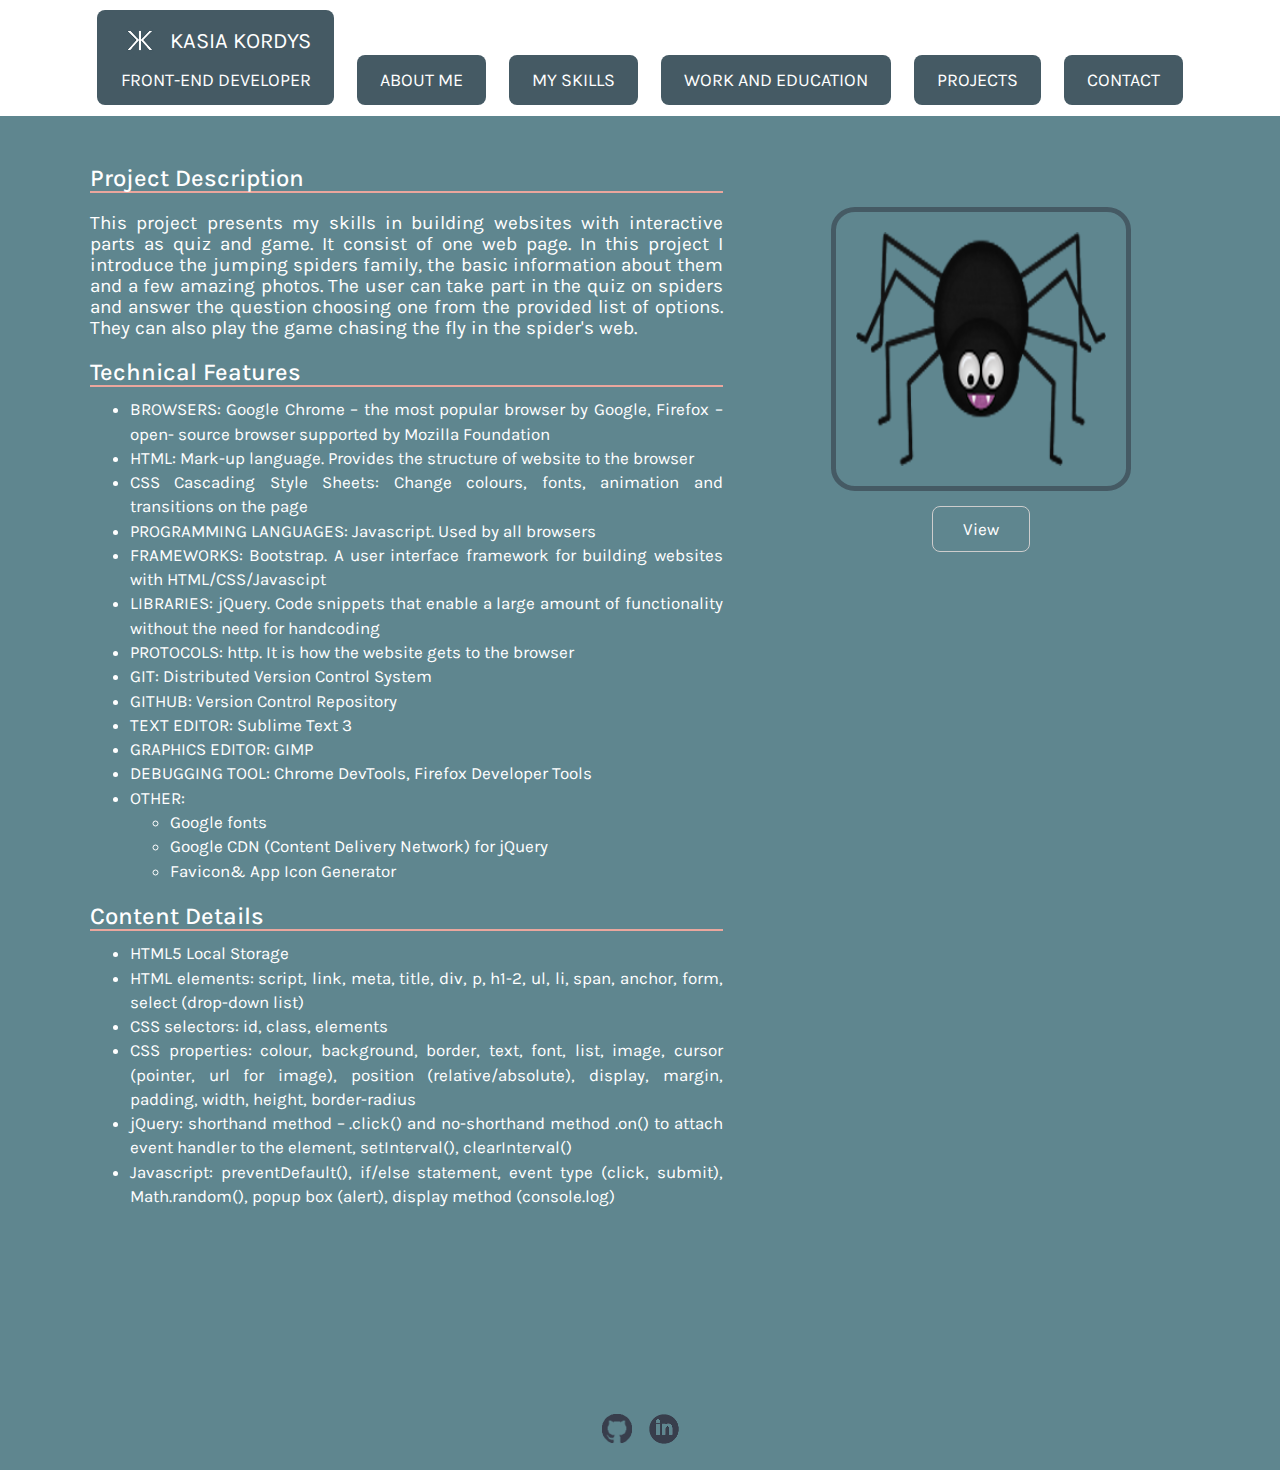
==== projects/project1.html @ 8b423605 "Fix minor errors" ====
<!DOCTYPE html>
<html>
	<head>
		<title>My portfolio</title>
		<meta charset="utf-8">
		<meta name="viewport" content="width=device-width, initial-scale=1">
		<link href="https://fonts.googleapis.com/css?family=Karla" rel="stylesheet">
		<link rel="icon" href="../img/favicon.ico">
		<link rel="stylesheet" href="../css/bootstrap.min.css">
		<link rel="stylesheet" href="../css/style.css">
	</head>
	<body>
		<nav class="navbar navbar-inverse navbar-fixed-top">
			<div class="container">
				<div class="navbar-header">
					<button type="button" class="navbar-toggle">
						<span class="icon-bar"></span>
						<span class="icon-bar"></span>
						<span class="icon-bar"></span>                        
					</button>
				</div>   
				<div class="single-page-nav sticky-wrapper" id="tmNavbar">
					<ul class="nav navbar-nav">
						<li class="prominent"><a href="#section0"><span><img id="logo" src="../img/logo.png">KASIA KORDYS</span>FRONT-END DEVELOPER</a></li>
						<li><a href="#section1">ABOUT ME</a></li>
						<li><a href="#section2">MY SKILLS</a></li>
						<li><a href="#section3">WORK AND EDUCATION</a></li>
						<li><a href="#section4">PROJECTS</a></li>
						<li><a href="#section5">CONTACT</a></li>
					</ul>
				</div>   
			</div>
		</nav>    

			<!-- About Me area -->
		<div id="project1">
			<section id="services-area" class="services-section">
				<div class="container">
					<div class="row">
						<div class="col-lg-7 text-center inner our-service"> 
							<div class="project-details">
								<h3 class="project-head">Project Description</h3>
								<p class="project-desc">This project presents my skills in building websites with interactive parts as quiz and game. It consist of one web page. In this project I introduce the jumping spiders family, the basic information about them and a few amazing photos. The user can take part in the quiz on spiders and answer the question choosing one from the provided list of options. They can also play the game chasing the fly in the spider's web.</p>
								<h3 class="project-head">Technical Features</h3>
								<ul class="tech-feat">
									<li>BROWSERS: Google Chrome – the most popular browser by Google, Firefox – open- source browser supported by Mozilla Foundation</li>
									<li>HTML: Mark-up language. Provides the structure of website to the browser</li>
									<li>CSS Cascading Style Sheets: Change colours, fonts, animation and transitions on the page</li>
									<li>PROGRAMMING LANGUAGES: Javascript. Used by all browsers</li>
									<li>FRAMEWORKS: Bootstrap. A user interface framework for building websites with HTML/CSS/Javascipt</li>
									<li>LIBRARIES: jQuery. Code snippets that enable a large amount of functionality without the need for handcoding</li>
									<li>PROTOCOLS: http. It is how the website gets to the browser</li>
									<li>GIT: Distributed Version Control System</li>
									<li>GITHUB: Version Control Repository</li>
									<li>TEXT EDITOR: Sublime Text 3</li>
									<li>GRAPHICS EDITOR: GIMP</li>
									<li>DEBUGGING TOOL: Chrome DevTools, Firefox Developer Tools</li>
									<li>OTHER:
									<ul>
										<li>Google fonts</li>
										<li>Google CDN (Content Delivery Network) for jQuery</li>
										<li>Favicon&amp; App Icon Generator</li>
									</ul>
									</li>
								</ul>
								<p class="project-det"></p>
								<h3 class="project-head">Content Details</h3>
								<ul class="tech-feat">
									<li>HTML5 Local Storage</li>
									<li>HTML elements: script, link, meta, title, div, p, h1-2, ul, li, span, anchor, form, select (drop-down list)</li>
									<li>CSS selectors: id, class, elements </li>
									<li>CSS properties: colour, background, border, text, font, list, image, cursor (pointer, url for image), position (relative/absolute), display, margin, padding, width, height, border-radius</li>
									<li>jQuery: shorthand method – .click() and no-shorthand method .on() to attach event handler to the element, setInterval(), clearInterval()</li>
									<li>Javascript: preventDefault(), if/else statement, event type (click, submit), Math.random(), popup box (alert), display method (console.log)</li>
								</ul>
							</div>
						</div>
						<div class="col-lg-5 project-link">
						<img src="../img/project1.png"/><br>
						<a class= "content-link" href="/projects/project1">View</a>
						</div>
					</div>
				</div>
			</section>
		</div>
			<!-- End About Me Area -->

		
			<!-- Start Footer Area -->
		<footer id="footer-area">
			<div class="container">
				<div class="row text-center">
					<div class="col-sm-12">
						<div class="footer-content">
						</div>                
					</div>
				</div>
			</div>
            <div class="container">
                <div class="row">
                    <div class="col-sm-12 text-center">             
                        <div class="social-networks">
                            <a class="github-icon" href="https://github.com/kasiakor">GitHub</a>
                            <a class="linkedin-icon" href="https://www.linkedin.com/in/kasia-kordys-65478911b">LinkedIn</a>
                        </div>
                    </div>
                </div>
            </div>
		</footer>
			<!-- End Footer Area -->

		<script src="../js/jquery-1.11.2.min.js"></script>
		<!-- <script src="../js/jquery.scrollUp.min.js"></script> https://github.com/markgoodyear/scrollup -->
		<script src="../js/jquery.singlePageNav.min.js"></script> <!-- https://github.com/ChrisWojcik/single-page-nav -->
		<script src="../js/parallax.js-1.3.1/parallax.js"></script> <!-- http://pixelcog.github.io/parallax.js/ -->
		<script>
		$("button.navbar-toggle").click(function (){
			$("nav div.single-page-nav.sticky-wrapper").toggleClass("show");
		});
		    // HTML document is loaded. DOM is ready.
		    $(function() {  

		    // Parallax
		        $('.intro-section').parallax({
		        	imageSrc: 'img/bg-1.jpg',
		        	speed: 0.2
		        });
		        /*
		        $('.services-section').parallax({
		        	imageSrc: 'img/bg-2.jpg',
		        	speed: 0.2
		    	});
		        $('.contact-section').parallax({
		        	imageSrc: 'img/bg-2.jpg',
		        	speed: 0.2
		        });    
				*/
		        // jQuery Scroll Up / Back To Top Image
		        $.scrollUp({
		                scrollName: 'scrollUp',      // Element ID
				        scrollDistance: 300,         // Distance from top/bottom before showing element (px)
				        scrollFrom: 'top',           // 'top' or 'bottom'
				        scrollSpeed: 1000,            // Speed back to top (ms)
				        easingType: 'linear',        // Scroll to top easing (see http://easings.net/)
				        animation: 'fade',           // Fade, slide, none
				        animationSpeed: 300,         // Animation speed (ms)		        
				        scrollText: '', // Text for element, can contain HTML		        
				        scrollImg: true            // Set true to use image		        
		            });

		        // ScrollUp Placement
		        $( window ).on( 'scroll', function() {

		            // If the height of the document less the height of the document is the same as the
		            // distance the window has scrolled from the top...
		            if ( $( document ).height() - $( window ).height() === $( window ).scrollTop() ) {

		                // Adjust the scrollUp image so that it's a few pixels above the footer
		                $('#scrollUp').css( 'bottom', '80px' );

		            } else {      
		                // Otherwise, leave set it to its default value.
		                $('#scrollUp').css( 'bottom', '30px' );        
		            }
		        });

		        $('.single-page-nav').singlePageNav({
		        	offset: $('.single-page-nav').outerHeight(),
		        	speed: 1500,
		        	filter: ':not(.external)',
		        	updateHash: true
		        });

		        $('.navbar-toggle').click(function(){
		        	$('.single-page-nav').toggleClass('show');
		        });

		        $('.single-page-nav a').click(function(){
		        	$('.single-page-nav').removeClass('show');
		        });   
		    });
		</script>
	</body>
</html>
---- css/style.css ----
/*

Conquer Template

http://www.templatemo.com/tm-476-conquer


iframe {
  display: block;
  border: 0;
  position: absolute; 
  width: 100%; 
  height: 100%; 
}

*/

body,
h1,
h2,
h3,
h4,
h5,
h6,
.h1,
.h2,
.h3,
.h4,
.h5,
.h6 {
    font-family: "Karla", "Lucida Grande", "Helvetica", "Arial"!important;
}
body {
  background-color: #5f868f;
  color: #FFF;
  overflow-x: hidden;
}

.navbar {
  margin-bottom: -70px;
}

.intro-section {
  margin-top: 50px;
}

.prominent span {
  display: block;
  font-size: 22px;
  margin-bottom: 5px;
}

.navbar-inverse .navbar-nav> li.prominent> a {
	padding-top: 10px;
}

img {
  max-width: 60%;
  height: auto;
  border: none;
  border: solid 5px #455A64;
  margin-top: 7px;
  border-radius: 8%;
}

.img-project {
  max-width: 100%;
}


img.parallax-slider {
  border: none!important;

}

img#logo {
  border: none;
  margin-top: 0px;
  margin-bottom: 5px;
  margin-right: 10px;
  transition: 1.2s;
}

a:hover img#logo {

    -webkit-transform: rotateY(180deg); 
    transform: rotateY(180deg); 
    -webkit-filter: invert(100%);
    filter: invert(100%);
}



 h1 {
  font-weight: 700;
}

p{
  font-size: 18px;
  line-height: 1.6em;
  margin: 0;
}

a:hover { text-decoration: none; }

/* Start Main Menu */
header {
  /*background-image: url("../img/bg-1.jpg");
  background-position: center center;
  background-repeat: no-repeat;
  background-size: cover;*/
  padding: 235px 0;
  /*margin-bottom: 60px;*/
  /*background-attachment: fixed;*/
  /*background-size: 100% 100%;*/
}
ul#menu {
background: #40475A none repeat scroll 0 0;
padding: 6px;
position: fixed;
text-shadow: 0 1px 1px rgba(0, 0, 0, 0.2);
width: 100%;
z-index: 999;
    }
.main-menu {
  margin-top: -234px;
}
.main-menu ul{}
.main-menu ul li {
  display: inline-block;
  padding: 10px;
}
.main-menu ul li a {
  background: #373c4a none repeat scroll 0 0;
  border: 1px solid #646d7c;
  color: #fff;
  font-size: 20px;
  padding: 5px 20px;
  text-decoration: none;
  text-transform: capitalize;
}
/*.main-menu ul li.active a,*/
.main-menu ul li a:focus,
.main-menu ul li a:hover {
  background: #49505F;
}

.navbar-inverse .navbar-nav>li>a:focus, .navbar-inverse .navbar-nav>li>a:hover {
    color: #fff;
    background-color: #5f868f!important;
    }

.header-content  h1 {
  color: #66fcf1;
  font-size: 38px;
  text-transform: uppercase;
  text-shadow: 2px 2px #000;
}

.header-content span {
  background-color: rgba(0, 0, 0, 0.8);
}

.header-content h4 {
  color: #66fcf1;
  font-size: 35px;
  text-shadow: 1px 1px #333;
}
.single-page-nav { text-align: center; }
/* End Header CSS */

/* Start Feature CSS */
.green-text { color: white; }
.blue-text { color: white; }
.gray-text { color: white; }
.green-btn { background: #178A27; }
.green-btn:hover { background: #449D44; }
.blue-btn { background: #1686C1; }
.blue-btn:hover { background: #31B0D5; }
.red-btn { background: #852406; }
.red-btn:hover { background: #C9302C; }
.feature-content {
    padding-bottom: 40px;
}

.feature-content-description {
    padding: 0 20px 35px;
    text-align: left;
    color: #333333;
    margin-top: 15px;
}
.feature-content-link {
    border-radius: 5px;
    color: #fff;
    font-size: 18px;
    padding: 10px 30px;
    text-decoration: none;
    text-transform: capitalize;
    -webkit-transition: all 0.3s ease;
            transition: all 0.3s ease;
}
.feature-content-link:hover, .feature-content-link:link, .feature-content-link:visited  {
  color: white;
  text-decoration: none;
}

div.transbox {
  margin: 5%;
  font-weight: bold;
  color: #ffffff;
}

#section0::after {
    content: '';
    background: #455A64;
    display: block;
    height: 200px;
    margin-top: -200px;
    z-index: -10000;
    position: relative;
}

/* End Feature CSS */

/* Section Title Style */

h1.section-title {
  text-align: center;
  font-size: 26px;
  padding-bottom: 10px;
}

h1.section-title:after {
  content: '';
  display: block;
  background-color: #FFF;
  width: 60px;
  height: 1px;
  margin: 15px auto 30px;
  border-bottom: 2px solid #eaa69d;
}

h2.project-title {
  color: #455a64;
}

div#section2, div#section3 {
  border-bottom: 1px solid #ccc;
}
/* End of Section Title Style */

/* Snowflake rotation */
.snowflake {
  border: none;
  border-radius: 50%;
  -webkit-transition: -webkit-transform .8s ease-in-out;
          transition:         transform .8s ease-in-out;
}
.feature-content:hover .snowflake {
  -webkit-transform: rotate(360deg);
          transform: rotate(360deg);
}
/* End of Snowflake rotation */

/* Start of skills area */
#my-skills {
  margin: 30px auto 50px;
}

.skills-set {
    font-size: 20px;
    color: #FFF;
    font-weight: bold;
    /* padding-bottom: 10px; */
    padding-left: 38px;
    background-color: #eaa69d;
    border-radius: 8px;
}

.skills-list {
  padding-bottom: 7px;
}

.skills-list li {
  padding-bottom: 7px;
  font-size: 17px;
}

/* End of skills area */

/* Work and Education Style */
.we-item {
  margin-top: 15px;
  padding-top: 15px;
}
.blog-content {
  background: transparent!important;
}
.we-item:nth-child(2) {
  border-top: 0px solid black;
}
.we-img, .we-text {
  display: inline-block;
  box-sizing: border-box;
  margin: 0;
  vertical-align: top;
}

.we-img {
  width:160px;
}

.we-img img {
  border: 1px ridge #c1c1c1;
}

.we-text {
  width: calc(100% - 160px);
}

.we-text p {
  margin: 0;
  padding: 0!important;
}



/* End of Work and Education Style */

/* Start Blog CSS */

#blog-area {
    margin: 60px 0px;
}
.blog-content {
  background: #F2F2F2;
  padding-bottom:25px;
  max-width: 555px;
  margin: 0 auto;
}
.blog-content h2 {
    color: #666666;
    text-transform: capitalize;
}
.blog-content p {
    padding: 27px;
    text-align: left;
    color: #FFF;
}
.blog-content span {
  margin-left: 225px;
}
.blog-content span a {
    background: #fff none repeat scroll 0 0;
    border: 1px solid #ccc;
    border-radius: 10px;
    color: #666666;
    font-size: 18px;
    padding: 10px 30px;
    text-decoration: none;
    text-transform: capitalize;
}
.blog-content span a:hover {
    background: #E6E6E6 none repeat scroll 0 0;
}
.blog-content > p#blofr {
    padding: 8px;
}
/* End Blog CSS */

/* Start Services CSS */
div#service-area-main {
    float: left;
    width: 100%;
  margin-top:-200px;
}
.our-service{
  margin:65px 0px 85px;
}
/*section#services-area {
  background-image: url("../img/bg-2.jpg");
  background-position: center center;
  background-size: cover;
  background-attachment: fixed;
  background-repeat: no-repeat;
}*/
.service  h1 {
  color: #fff;
  text-transform: capitalize;
  margin-bottom: 20px;
}
.service > p {
    color: #fff;
    font-size: 20px;
}

  #section0::after {
    content: '';
    background: #455A64;
    display: block;
    height: 200px;
    margin-top: -200px;
    z-index: -10000;
    position: relative;
}
/* End Services CSS */

/* Start Testimornial CSS */
#testimornial-area{
  margin: 60px 0;
}
h2 {
    color: white;
    font-size: 20px;
}
.testimonial-content {
  background-color: #f2f2f2;
  max-width: 260px;
  margin: 0 auto 30px;
  border-radius: 8px;
  padding-top: 8px;
  padding-bottom: 15px;
}
.testimonial-content  p {
    padding: 10px 20px;
    text-align: left;
    color: #455A64;
}
.content-link, .submit-button {
    background: #5f868f none repeat scroll 0 0;
    border: 1px solid #cdcdcd;
    color: #FFF;
    display: inline-block;
    font-size: 17px;
    padding: 10px 30px;
    text-decoration: none;
    text-transform: capitalize;
    margin-top: 15px;
    border-radius: 8px;
    -webkit-transition: all 0.3s ease;
            transition: all 0.3s ease;
}
.content-link:hover,
.content-link:focus {
    background: #455A64 none repeat scroll 0 0;
    color: #FFF;
}

/* End Testimornial CSS */

/* Start Contact CSS */
/*section#contact-area {
  background-image: url("../img/bg-3.jpg");
  background-position: center center;
  background-size: cover;  
  background-attachment: fixed; 
}*/

#section1, #section5 {
    background-color: #455A64;
}

.contact-content > div {
  color: #fff;
  margin-bottom:30px;
  font-size: 17px;

}
.contact-content h1 {
    color: #FFF;
    text-transform: capitalize;
    margin-bottom: 30px;
}
.contact-content p {
    background: rgba(242, 242, 242, 0.4) none repeat scroll 0 0;
    border-radius: 5px;
    color: #000;
    font-size: 16px;
    margin-bottom: 20px;
    padding: 20px 15px;
}
.contact-form-left { padding-left: 0; }
.contact-form-right { padding-right: 0; }
input {
    margin-bottom: 15px;    
}
.form-control {
  border: none;
  color:#455A64;
}
#comment.form-control {

}
.form-group .submit-button {
  background: #5f868f none repeat scroll 0 0;
  color: #FFF;
  margin-top: 20px;
  padding: 10px 30px;
  font-size: 18px;
  -webkit-transition: all 0.3s ease;
          transition: all 0.3s ease;
}

.form-group .submit-button:hover {
    color: #333;
    background-color: #e6e6e6;
    border-color: #adadad;
  }
/* End Contact CSS */

/* Social Networks CSS */

.social-networks {
  padding: 20px;
}

.social-networks a.github-icon, 
.social-networks a.linkedin-icon {
  box-sizing: border-box;
  height: 30px;
  width: 30px;
  background-size: 100%;
  display: inline-block;
  overflow: hidden;
  text-indent: 1000px;
  margin: 0 7px;
}

.social-networks a.github-icon {
  background-image: url("../img/github-icon.png");
}


.social-networks a.linkedin-icon {
  background-image: url("../img/linkedin-icon.png");
}

#section5 {
  background-image:  url("../img/icon-email_invert.png"), url("../img/icon-email.png"), url("../img/icon-email.png"), url("../img/icon-email_invert.png"), url("../img/icon-email.png");
  background-repeat: no-repeat;
  background-position: 15% 75%, 85% 25%, 5% 15%, 40% 20%, 90% 80%;
  background-size: 110px, 160px, 80px, 50px, 40px;

}



/* End of Social Networks CSS */

/* Start Footer CSS */
.footer-content  h1 {
    color: #666;
    font-size: 32px;
    font-style: italic;
    margin-bottom: 25px;
    margin-top: 35px;
}
.footer-content  p {
    color: #999;
    font-style: italic;
    margin-bottom: 30px;
}
.copy {
    color: #666;
    font-size: 12px;
    margin-bottom: 30px;
    margin-top: 10px;
}


/* thankyou.html */

#thankyou-page, #error-page {
  background-color: #373c4a;
}

#thankyou-text, #error-text {
  font-family: "Open Sans", Helvetica, Arial, sans-serif!important;
  font-size: 24px;
  text-align: center;
  color: #fff;
  padding-top: 100px;
}




/* Slick Nav CSS */
.slicknav_menu {
    display:none;
}
.slicknav_nav a {
    text-transform: capitalize;
}
.slicknav_menu {
  background: #40475a none repeat scroll 0 0;
}
/* Scrool To top */
/* Image style */
#scrollUp {
    background-image: url("../img/top.png");
    bottom: 20px;
    right: 20px;
    width: 38px;    /* Width of image */
    height: 38px;   /* Height of image */
}
/* End Scroll To top */

.about-section {
    height: 100%;
    padding-top: 70px;
}

.services-section {
    height: 100%;
   /* padding-top: 150px;*/
}
.tm-box {
  background-color: #F2F2F2;
  max-width: 1140px;
  width: 100%;
}
.tm-box-description {
  padding: 30px;
}
.tm-box-p {
  margin-bottom: 10px;
}
.tm-box-p:last-child {
  margin-bottom: 0;
}
.contact-section {
    height: 100%;
    padding-top: 80px;
    padding-bottom: 40px;
}
.form-control {
  color: #455A64;
  font-size: 17px;
}
.contact-section .container {
  max-width: 750px;
}



/*https://css-tricks.com/snippets/css/style-placeholder-text/*/
.form-control::-webkit-input-placeholder {
   color: black;
}
.form-control:-moz-placeholder { /* Firefox 18- */
   color: black;  
}
.form-control::-moz-placeholder {  /* Firefox 19+ */
   color: black;  
}
.form-control:-ms-input-placeholder {  
   color: black;  
}

/*************navigation******************/

.navbar {
  background-color: #FFF!important;
  border-color: #FFF!important;
}

.navbar-nav>li {
    display: inline-block;
    padding: 10px;
    float: none;
}
.navbar-inverse .navbar-nav>li>a {
    background: #455A64 none repeat scroll 0 0;
    color: #FFF;
    font-size: 18px;
    padding: 15px 23px;
    border-radius: 8px;
    text-decoration: none;
    text-transform: capitalize;
    -webkit-transition: all 0.7s ease;
            transition: all 0.7s ease;
}

.navbar-inverse .navbar-nav > li > a.current,
.navbar-inverse .navbar-nav > li > a:hover {
        background-color: #5f868f;
        color: #FFF;
}
.navbar .navbar-nav {
    display: inline-block;
    float: none;
}

.navbar .navbar-collapse {
    text-align: center;
}

#section1 h1 > span,
#section1 h4 > span {
    background: rgba(0, 0, 0, 0.7);
}


/* Projects
----------------------*/

.project-desc {
font-size: 19px;
text-align: justify;
line-height: 1.1em;
padding-top: 10px;
}

.project-det {
font-size: 17px;
text-align: justify;
}

.tech-feat {
font-size: 17px;
text-align: justify;
}

.project-head {
  border-bottom: 2px solid #eaa69d;
}











/* Media Queries
----------------------*/


@media only screen and (min-width: 992px) and (max-width: 1199px) {
 
  .blog-content > p#blofr {
    padding: 5px;
  }
  .contact-content p {
    font-size: 13px;
  }

  .navbar-inverse .navbar-nav > li > a {
  font-size: 15px;
  padding: 8px;
  }

}

/*    Tablet Layout: 768px. */

@media only screen and (min-width: 768px) and (max-width: 991px) {

  .blog-content p {
    margin-bottom: 21px;
    padding: 27px;
  }


  .blog-content span { margin-left: 0; }
  .service > p { font-size: 18px; }
  .contact-content p {
    font-size: 18px;
    padding: 15px 0;
  }

  .navbar-nav > li {
    padding: 6px;
  }

  .navbar-inverse .navbar-nav > li > a {
    font-size: 12px;
    padding: 5px;
  }
}

@media only screen and (max-width: 1024px) {
  header,
  section#services-area,
  section#contact-area {
    background-attachment: scroll;
  }
}

@media only screen and (max-width: 767px) {
  
  header {
    height: 75vh;
    padding: 0 15px;
    display: -webkit-flex;
    display: -ms-flexbox;
    display: -webkit-box;
    display: flex;
    -webkit-align-items: center;
        -ms-flex-align: center;
            -webkit-box-align: center;
            align-items: center;
    -webkit-box-pack: center;
    -webkit-justify-content: center;
        -ms-flex-pack: center;
            justify-content: center;
  } 

  ul#menu { display:none; }

  .slicknav_menu {
    display: block;
    position: fixed;
    width: 100%;
    z-index: 999;
    background:none;
  }
  .header-content h1 {
   font-size: 55px;
  }
  .feature-content {
    max-width: 360px;
    margin: 0 auto 30px;
  }
  .feature-content-title,
  .feature-content-description {
   text-align: center;
  }
  .blog-content { margin-bottom: 30px; }
  .blog-content p { text-align: center; }
  .blog-content span { margin-left: 0; }
  .testimornial-content p { text-align: center; }
  .footer-content h4 { font-size: 16px; }
  .navbar-nav>li { display: block; }
  .navbar-inverse {
    background: none;
    border: none; 
  }
  .navbar-inverse .navbar-toggle { background-color: #333; }
  .navbar-inverse .navbar-collapse, 
  .navbar-inverse .navbar-form {
    background-color: #49505F;
  }
  .navbar .navbar-nav {
    width: 100%;
    margin:0;
  }
  .navbar-collapse {
    padding-right: 0px;
    padding-left: 0px;
  }
  .navbar-nav>li {
    width: 100%;
    border-bottom: 1px solid #999;
    padding:0px;
  }
  .navbar-nav>li:last-child { border-bottom: none;  }
  .navbar-inverse .navbar-nav>li>a {
    background:none;
    border: none;
    width: 100%;
    padding: 10px 0px;
  }
  .navbar-inverse .navbar-nav>li>a:focus, 
  .navbar-inverse .navbar-nav>li>a:hover {
    background-color: #373c4a;
  }
  .navbar-inverse .navbar-nav>.active>a, 
  .navbar-inverse .navbar-nav>.active>a:focus, 
  .navbar-inverse .navbar-nav>.active>a:hover {
    background: #373c4a;
  }
  .navbar-inverse .navbar-nav > li > a { font-size: 16px; }
  .container {
    margin-left: 0;
    margin-right: 0;
  }
  .single-page-nav {
    background-color: #373c4a;
    max-height: 0;
    -webkit-transition: max-height 0.8s;
            transition: max-height 0.8s;
    overflow: hidden;
  }
  /*http://css3.bradshawenterprises.com/animating_height/*/
  .single-page-nav.show {
    max-height: 250px;
    overflow: auto;
  }
  .contact-form-left {
    padding-right: 0;
  }
  .contact-form-right {
    padding-left: 0;
  }
}


/*    Wide Mobile Layout: 480px. */

@media only screen and (min-width: 480px) and (max-width: 767px) {

  .header-content h1 {
    font-size: 70px;
  }

  .prominent span {
    border-bottom: none;
  }
}

@media only screen and (max-width: 520px) {
  .col-xxs-12 {
    width: 100%;
  }
   .prominent span {
    border-bottom: none;
  }
}

@media only screen and (max-width: 480px) {

  header { height: 50vh; }

   .prominent span {
    border-bottom: none;
  }
}

@media only screen and (min-width: 1024px) {

  .parallax-slider {
    margin-top: 120px;
    padding-bottom: 200px;
  }
}

.project-details {
  margin: 100px 0;
  text-align: left;
  padding-left: 20px;
}

.project-link {
  margin: 200px 0;
  text-align: center;
}

.project-link img {
  width: 100%;
  padding: 20px;
  max-width: 300px;
}

.skills {
  list-style: none;
}
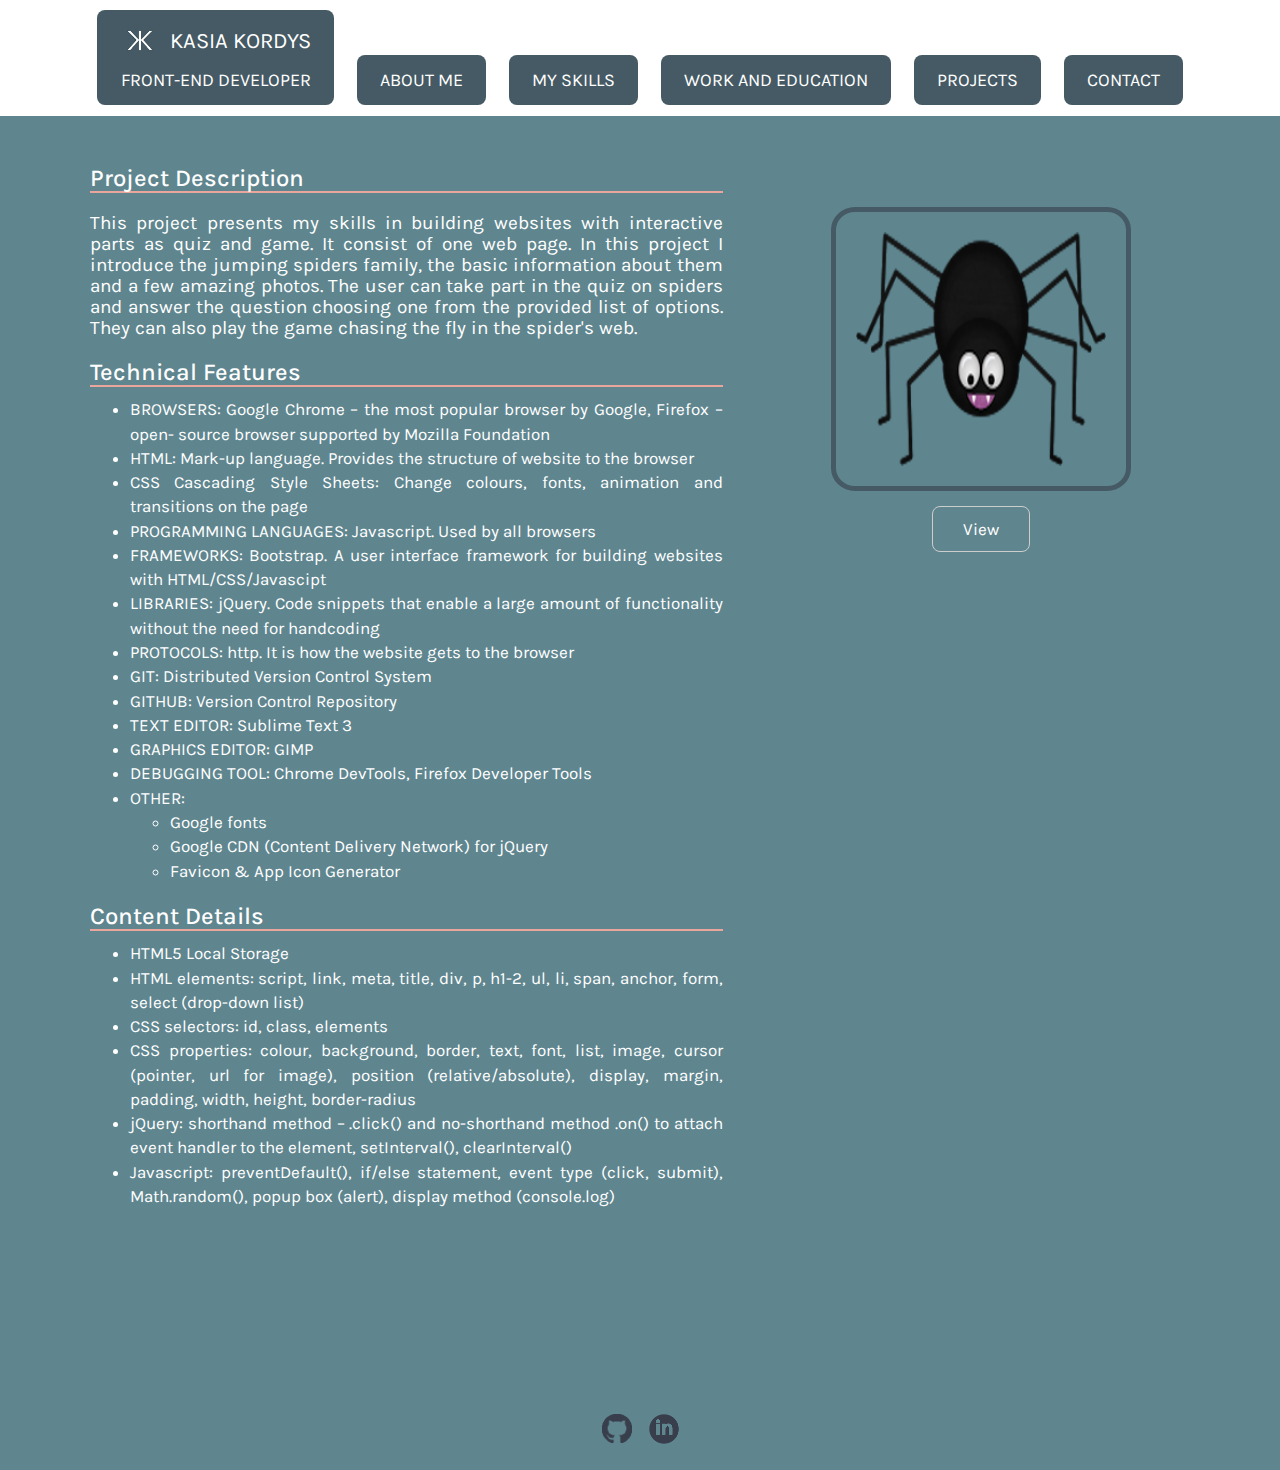
==== commit 409aed64: "Fix minor errors" ====
--- a/projects/project1.html
+++ b/projects/project1.html
@@ -59,7 +59,7 @@
 									<ul>
 										<li>Google fonts</li>
 										<li>Google CDN (Content Delivery Network) for jQuery</li>
-										<li>Favicon&amp; App Icon Generator</li>
+										<li>Favicon &amp; App Icon Generator</li>
 									</ul>
 									</li>
 								</ul>
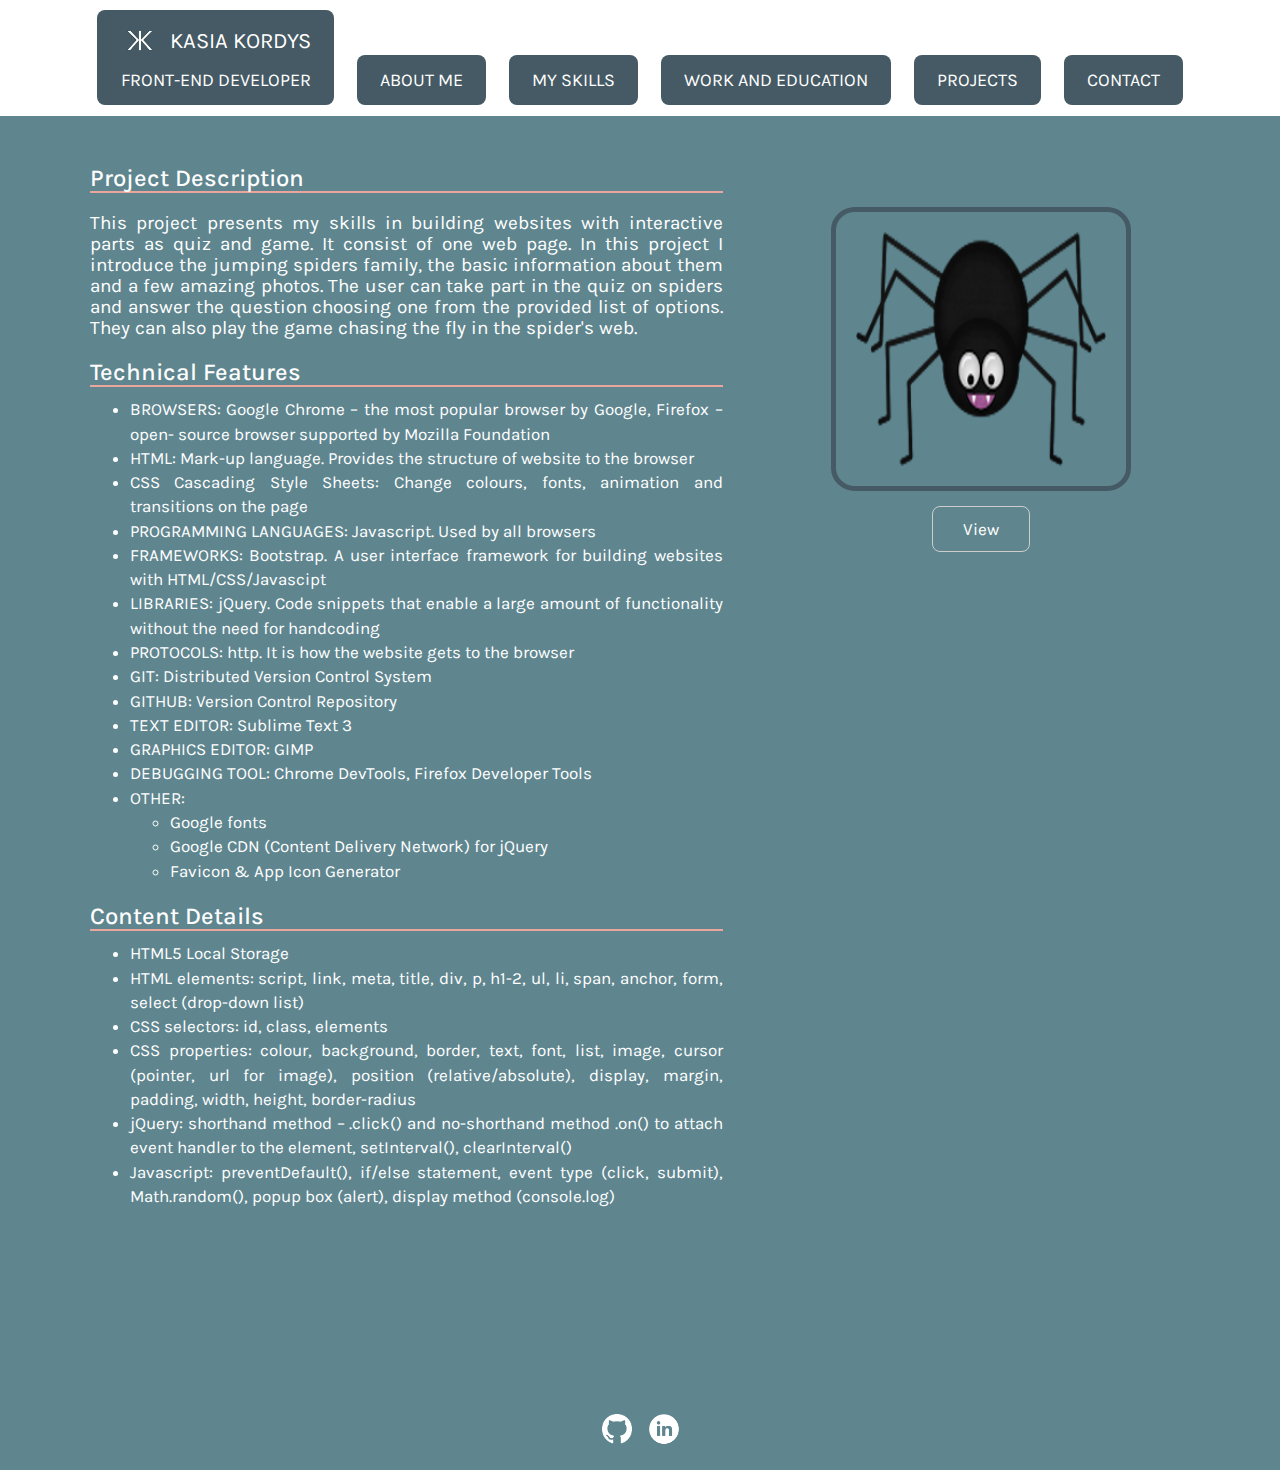
==== commit b2871e09: "Change bg color for project desc pages" ====
--- a/projects/project1.html
+++ b/projects/project1.html
@@ -9,7 +9,7 @@
 		<link rel="stylesheet" href="../css/bootstrap.min.css">
 		<link rel="stylesheet" href="../css/style.css">
 	</head>
-	<body>
+	<body class="bg-project">
 		<nav class="navbar navbar-inverse navbar-fixed-top">
 			<div class="container">
 				<div class="navbar-header">
@@ -77,7 +77,7 @@
 						</div>
 						<div class="col-lg-5 project-link">
 						<img src="../img/project1.png"/><br>
-						<a class= "content-link" href="/projects/project1">View</a>
+						<a class= "content-link" href="https://kasiakor.github.io/bootstrap-spiders/">View</a>
 						</div>
 					</div>
 				</div>
--- a/css/style.css
+++ b/css/style.css
@@ -31,9 +31,13 @@
     font-family: "Karla", "Lucida Grande", "Helvetica", "Arial"!important;
 }
 body {
-  background-color: #5f868f;
+  background-color: #ffffff;
   color: #FFF;
   overflow-x: hidden;
+}
+
+.bg-project, .wrapper {
+    background-color: #5f868f;
 }
 
 .navbar {
@@ -212,13 +216,14 @@
 
 #section0::after {
     content: '';
-    background: #455A64;
+    background: #ffffff;
     display: block;
     height: 200px;
     margin-top: -200px;
     z-index: -10000;
     position: relative;
 }
+
 
 /* End Feature CSS */
 
@@ -275,6 +280,7 @@
     padding-left: 38px;
     background-color: #eaa69d;
     border-radius: 8px;
+    margin-bottom: 10px;
 }
 
 .skills-list {
@@ -289,6 +295,11 @@
 /* End of skills area */
 
 /* Work and Education Style */
+
+.title {
+    margin-left: 0;
+    border-bottom: 1px solid #eaa69d;
+}
 .we-item {
   margin-top: 15px;
   padding-top: 15px;
@@ -347,9 +358,7 @@
     text-align: left;
     color: #FFF;
 }
-.blog-content span {
-  margin-left: 225px;
-}
+
 .blog-content span a {
     background: #fff none repeat scroll 0 0;
     border: 1px solid #ccc;
@@ -396,7 +405,7 @@
 
   #section0::after {
     content: '';
-    background: #455A64;
+    background: white;
     display: block;
     height: 200px;
     margin-top: -200px;
@@ -455,6 +464,9 @@
   background-size: cover;  
   background-attachment: fixed; 
 }*/
+.email {
+    padding-bottom: 10px;
+}
 
 #section1, #section5 {
     background-color: #455A64;
@@ -463,7 +475,7 @@
 .contact-content > div {
   color: #fff;
   margin-bottom:30px;
-  font-size: 17px;
+  font-size: 21px;
 
 }
 .contact-content h1 {
@@ -479,6 +491,11 @@
     margin-bottom: 20px;
     padding: 20px 15px;
 }
+
+.contact-content .mobile {
+        border: none;
+    }
+
 .contact-form-left { padding-left: 0; }
 .contact-form-right { padding-right: 0; }
 input {
@@ -824,7 +841,8 @@
   }
   .feature-content {
     max-width: 360px;
-    margin: 0 auto 30px;
+    margin: 0 auto;
+    padding: 15px;
   }
   .feature-content-title,
   .feature-content-description {
@@ -959,14 +977,31 @@
 .skills {
   list-style: none;
 }
-
-
-
-
-
-
-
-
-
-
-
+   
+@media only screen and (min-width: 768px) {
+    #section1 {
+        background-color: white;
+    }
+    
+    .service {
+        font-size: 20px;
+    }
+    .service, .service h1 {
+        color: #435761;
+    }
+    
+    
+}
+
+@media only screen and (max-width: 420px) {
+    .snowflake {
+        max-width: 30%;
+    }
+}
+
+
+
+
+
+
+
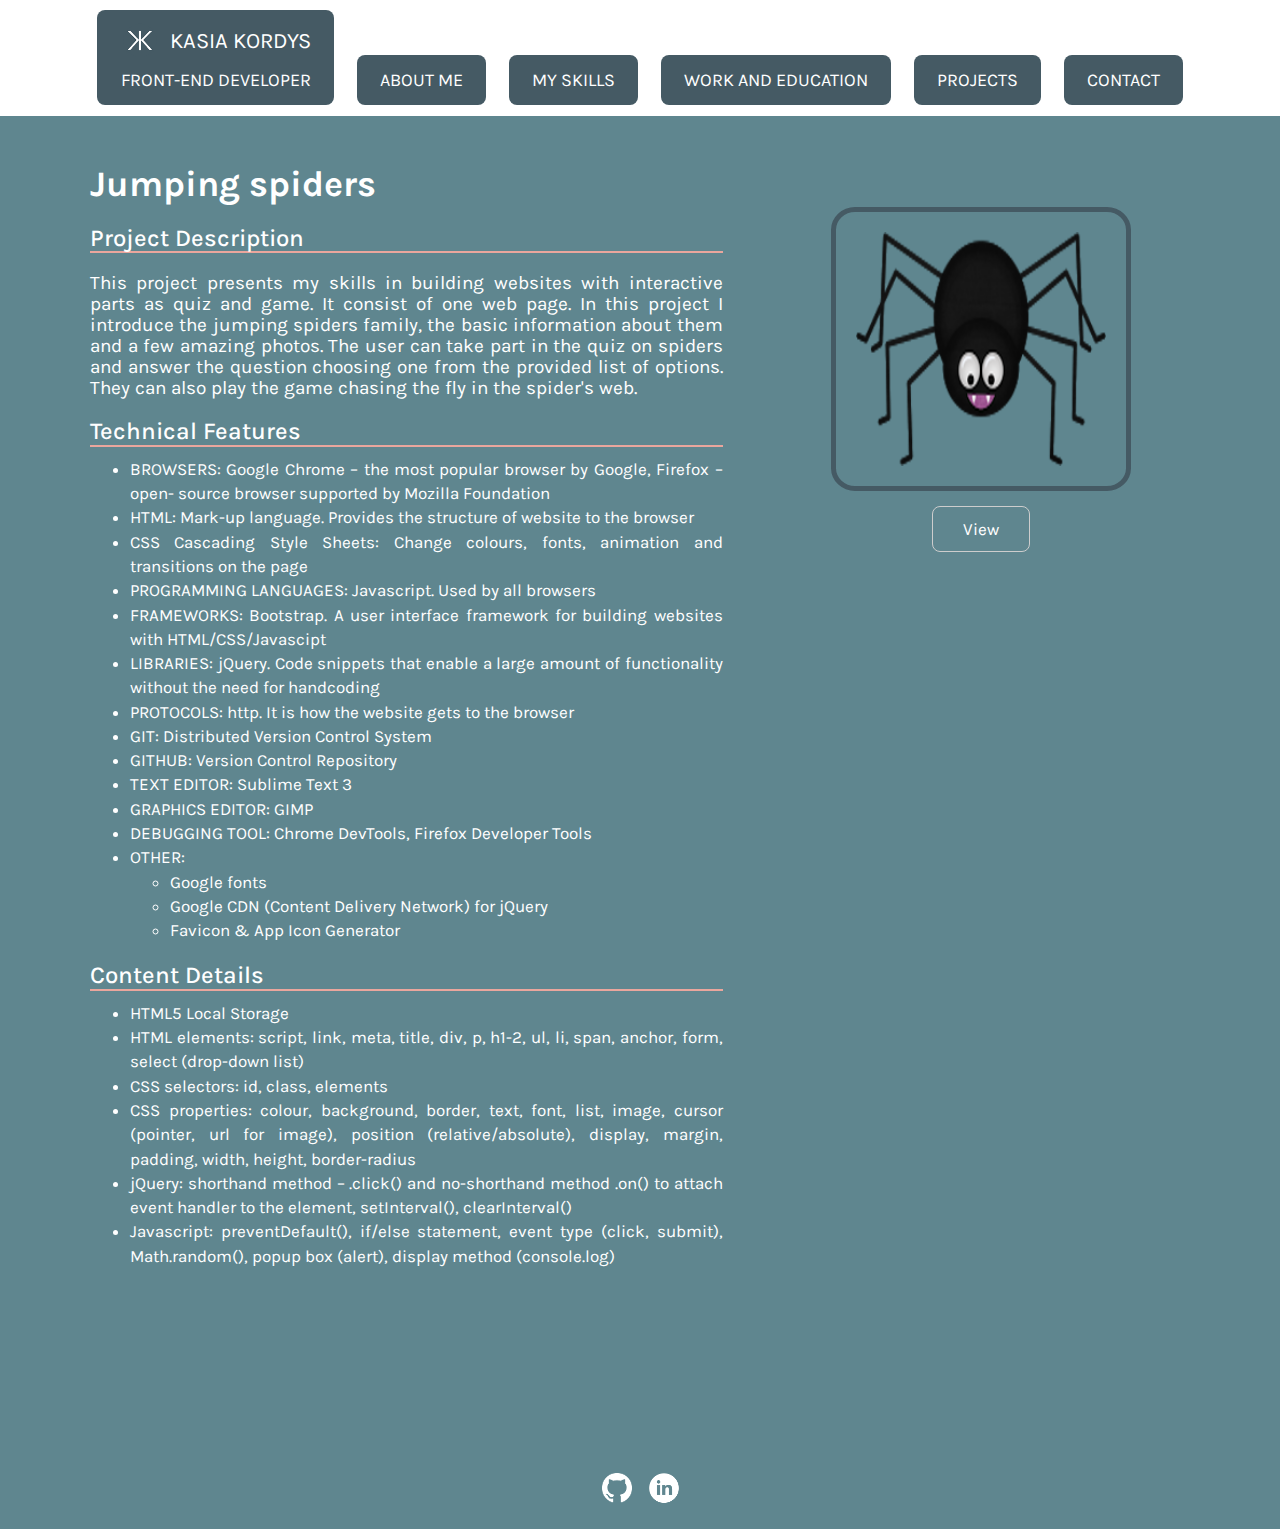
==== commit 1d4180c4: "Add project title and link to github" ====
--- a/projects/project1.html
+++ b/projects/project1.html
@@ -39,6 +39,7 @@
 					<div class="row">
 						<div class="col-lg-7 text-center inner our-service"> 
 							<div class="project-details">
+							    <h1 class="project-title">Jumping spiders</h1>
 								<h3 class="project-head">Project Description</h3>
 								<p class="project-desc">This project presents my skills in building websites with interactive parts as quiz and game. It consist of one web page. In this project I introduce the jumping spiders family, the basic information about them and a few amazing photos. The user can take part in the quiz on spiders and answer the question choosing one from the provided list of options. They can also play the game chasing the fly in the spider's web.</p>
 								<h3 class="project-head">Technical Features</h3>
@@ -88,19 +89,11 @@
 		
 			<!-- Start Footer Area -->
 		<footer id="footer-area">
-			<div class="container">
-				<div class="row text-center">
-					<div class="col-sm-12">
-						<div class="footer-content">
-						</div>                
-					</div>
-				</div>
-			</div>
             <div class="container">
                 <div class="row">
                     <div class="col-sm-12 text-center">             
                         <div class="social-networks">
-                            <a class="github-icon" href="https://github.com/kasiakor">GitHub</a>
+                            <a class="github-icon" href="http://kasiakor.github.io/bootstrap-spiders">GitHub</a>
                             <a class="linkedin-icon" href="https://www.linkedin.com/in/kasia-kordys-65478911b">LinkedIn</a>
                         </div>
                     </div>
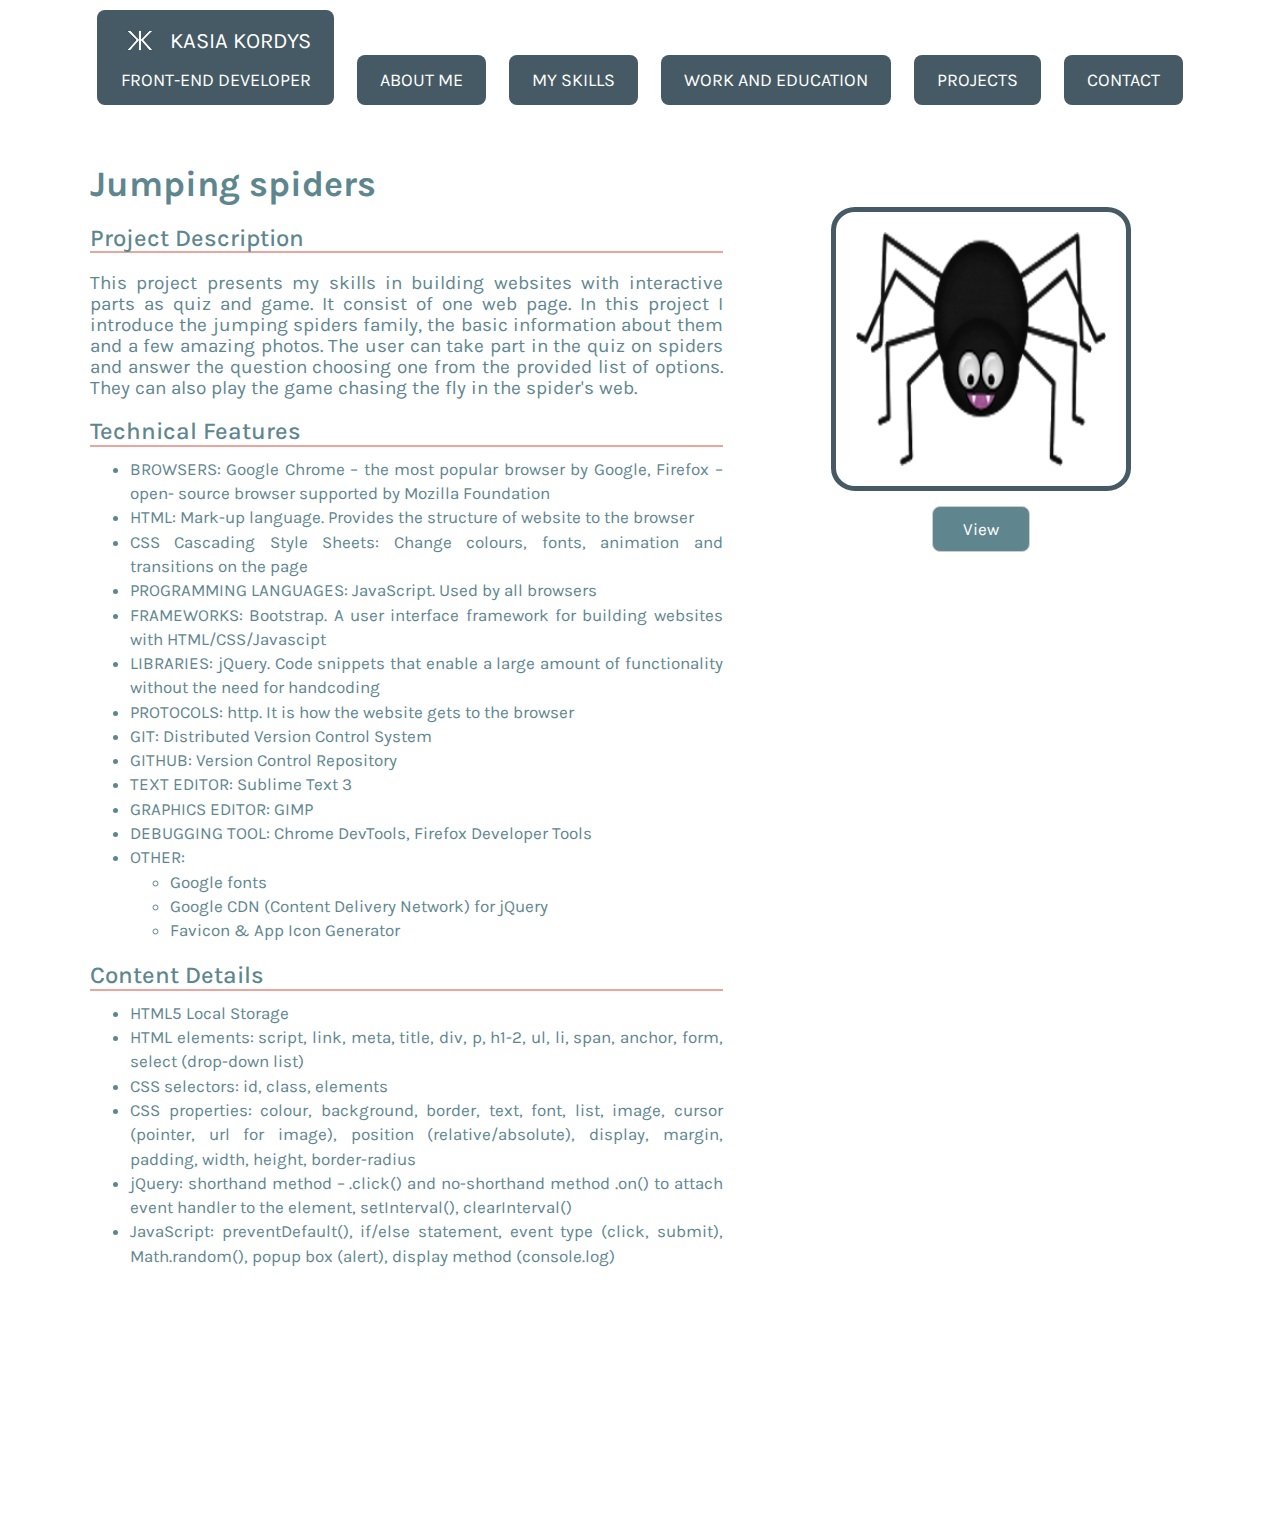
==== commit 426dbdbd: "Correct spelling in the projects text" ====
--- a/projects/project1.html
+++ b/projects/project1.html
@@ -47,7 +47,7 @@
 									<li>BROWSERS: Google Chrome – the most popular browser by Google, Firefox – open- source browser supported by Mozilla Foundation</li>
 									<li>HTML: Mark-up language. Provides the structure of website to the browser</li>
 									<li>CSS Cascading Style Sheets: Change colours, fonts, animation and transitions on the page</li>
-									<li>PROGRAMMING LANGUAGES: Javascript. Used by all browsers</li>
+									<li>PROGRAMMING LANGUAGES: JavaScript. Used by all browsers</li>
 									<li>FRAMEWORKS: Bootstrap. A user interface framework for building websites with HTML/CSS/Javascipt</li>
 									<li>LIBRARIES: jQuery. Code snippets that enable a large amount of functionality without the need for handcoding</li>
 									<li>PROTOCOLS: http. It is how the website gets to the browser</li>
@@ -72,7 +72,7 @@
 									<li>CSS selectors: id, class, elements </li>
 									<li>CSS properties: colour, background, border, text, font, list, image, cursor (pointer, url for image), position (relative/absolute), display, margin, padding, width, height, border-radius</li>
 									<li>jQuery: shorthand method – .click() and no-shorthand method .on() to attach event handler to the element, setInterval(), clearInterval()</li>
-									<li>Javascript: preventDefault(), if/else statement, event type (click, submit), Math.random(), popup box (alert), display method (console.log)</li>
+									<li>JavaScript: preventDefault(), if/else statement, event type (click, submit), Math.random(), popup box (alert), display method (console.log)</li>
 								</ul>
 							</div>
 						</div>
--- a/css/style.css
+++ b/css/style.css
@@ -6,11 +6,11 @@
 
 
 iframe {
-  display: block;
-  border: 0;
-  position: absolute; 
-  width: 100%; 
-  height: 100%; 
+display: block;
+border: 0;
+position: absolute; 
+width: 100%; 
+height: 100%; 
 }
 
 */
@@ -28,16 +28,16 @@
 .h4,
 .h5,
 .h6 {
-    font-family: "Karla", "Lucida Grande", "Helvetica", "Arial"!important;
+  font-family: "Karla", "Lucida Grande", "Helvetica", "Arial"!important;
 }
 body {
   background-color: #ffffff;
-  color: #FFF;
+  color: #5e868f;
   overflow-x: hidden;
 }
 
 .bg-project, .wrapper {
-    background-color: #5f868f;
+  background-color: #fff;
 }
 
 .navbar {
@@ -55,7 +55,7 @@
 }
 
 .navbar-inverse .navbar-nav> li.prominent> a {
-	padding-top: 10px;
+  padding-top: 10px;
 }
 
 img {
@@ -87,16 +87,20 @@
 
 a:hover img#logo {
 
-    -webkit-transform: rotateY(180deg); 
-    transform: rotateY(180deg); 
-    -webkit-filter: invert(100%);
-    filter: invert(100%);
-}
-
-
-
- h1 {
+  -webkit-transform: rotateY(180deg); 
+  transform: rotateY(180deg); 
+  -webkit-filter: invert(100%);
+  filter: invert(100%);
+}
+
+
+
+h1 {
   font-weight: 700;
+}
+
+h2 {
+  word-break: break-all;
 }
 
 p{
@@ -119,13 +123,13 @@
   /*background-size: 100% 100%;*/
 }
 ul#menu {
-background: #40475A none repeat scroll 0 0;
-padding: 6px;
-position: fixed;
-text-shadow: 0 1px 1px rgba(0, 0, 0, 0.2);
-width: 100%;
-z-index: 999;
-    }
+  background: #40475A none repeat scroll 0 0;
+  padding: 6px;
+  position: fixed;
+  text-shadow: 0 1px 1px rgba(0, 0, 0, 0.2);
+  width: 100%;
+  z-index: 999;
+}
 .main-menu {
   margin-top: -234px;
 }
@@ -150,9 +154,9 @@
 }
 
 .navbar-inverse .navbar-nav>li>a:focus, .navbar-inverse .navbar-nav>li>a:hover {
-    color: #fff;
-    background-color: #5f868f!important;
-    }
+  color: #fff;
+  background-color: #5f868f!important;
+}
 
 .header-content  h1 {
   color: #66fcf1;
@@ -174,9 +178,9 @@
 /* End Header CSS */
 
 /* Start Feature CSS */
-.green-text { color: white; }
-.blue-text { color: white; }
-.gray-text { color: white; }
+.green-text { color: #435963; }
+.blue-text { color: #435963; }
+.gray-text { color: #435963; }
 .green-btn { background: #178A27; }
 .green-btn:hover { background: #449D44; }
 .blue-btn { background: #1686C1; }
@@ -184,24 +188,24 @@
 .red-btn { background: #852406; }
 .red-btn:hover { background: #C9302C; }
 .feature-content {
-    padding-bottom: 40px;
+  padding-bottom: 40px;
 }
 
 .feature-content-description {
-    padding: 0 20px 35px;
-    text-align: left;
-    color: #333333;
-    margin-top: 15px;
+  padding: 0 20px 35px;
+  text-align: left;
+  color: #333333;
+  margin-top: 15px;
 }
 .feature-content-link {
-    border-radius: 5px;
-    color: #fff;
-    font-size: 18px;
-    padding: 10px 30px;
-    text-decoration: none;
-    text-transform: capitalize;
-    -webkit-transition: all 0.3s ease;
-            transition: all 0.3s ease;
+  border-radius: 5px;
+  color: #fff;
+  font-size: 18px;
+  padding: 10px 30px;
+  text-decoration: none;
+  text-transform: capitalize;
+  -webkit-transition: all 0.3s ease;
+  transition: all 0.3s ease;
 }
 .feature-content-link:hover, .feature-content-link:link, .feature-content-link:visited  {
   color: white;
@@ -215,13 +219,13 @@
 }
 
 #section0::after {
-    content: '';
-    background: #ffffff;
-    display: block;
-    height: 200px;
-    margin-top: -200px;
-    z-index: -10000;
-    position: relative;
+  content: '';
+  background: #ffffff;
+  display: block;
+  height: 200px;
+  margin-top: -200px;
+  z-index: -10000;
+  position: relative;
 }
 
 
@@ -251,6 +255,7 @@
 
 div#section2, div#section3 {
   border-bottom: 1px solid #ccc;
+  background-color: #f2f3f2;
 }
 /* End of Section Title Style */
 
@@ -259,11 +264,11 @@
   border: none;
   border-radius: 50%;
   -webkit-transition: -webkit-transform .8s ease-in-out;
-          transition:         transform .8s ease-in-out;
+  transition:         transform .8s ease-in-out;
 }
 .feature-content:hover .snowflake {
   -webkit-transform: rotate(360deg);
-          transform: rotate(360deg);
+  transform: rotate(360deg);
 }
 /* End of Snowflake rotation */
 
@@ -273,14 +278,14 @@
 }
 
 .skills-set {
-    font-size: 20px;
-    color: #FFF;
-    font-weight: bold;
-    /* padding-bottom: 10px; */
-    padding-left: 38px;
-    background-color: #eaa69d;
-    border-radius: 8px;
-    margin-bottom: 10px;
+  font-size: 20px;
+  color: #FFF;
+  font-weight: bold;
+  /* padding-bottom: 10px; */
+  padding-left: 38px;
+  background-color: #445a63;
+  border-radius: 8px;
+  margin-bottom: 10px;
 }
 
 .skills-list {
@@ -297,8 +302,8 @@
 /* Work and Education Style */
 
 .title {
-    margin-left: 0;
-    border-bottom: 1px solid #eaa69d;
+  margin-left: 0;
+  border-bottom: 1px solid #eaa69d;
 }
 .we-item {
   margin-top: 15px;
@@ -341,7 +346,7 @@
 /* Start Blog CSS */
 
 #blog-area {
-    margin: 60px 0px;
+  margin: 60px 0px;
 }
 .blog-content {
   background: #F2F2F2;
@@ -350,48 +355,48 @@
   margin: 0 auto;
 }
 .blog-content h2 {
-    color: #666666;
-    text-transform: capitalize;
+  color: #666666;
+  text-transform: capitalize;
 }
 .blog-content p {
-    padding: 27px;
-    text-align: left;
-    color: #FFF;
+  padding: 27px;
+  text-align: left;
+  color: #5e868f;
 }
 
 .blog-content span a {
-    background: #fff none repeat scroll 0 0;
-    border: 1px solid #ccc;
-    border-radius: 10px;
-    color: #666666;
-    font-size: 18px;
-    padding: 10px 30px;
-    text-decoration: none;
-    text-transform: capitalize;
+  background: #fff none repeat scroll 0 0;
+  border: 1px solid #ccc;
+  border-radius: 10px;
+  color: #666666;
+  font-size: 18px;
+  padding: 10px 30px;
+  text-decoration: none;
+  text-transform: capitalize;
 }
 .blog-content span a:hover {
-    background: #E6E6E6 none repeat scroll 0 0;
+  background: #E6E6E6 none repeat scroll 0 0;
 }
 .blog-content > p#blofr {
-    padding: 8px;
+  padding: 8px;
 }
 /* End Blog CSS */
 
 /* Start Services CSS */
 div#service-area-main {
-    float: left;
-    width: 100%;
+  float: left;
+  width: 100%;
   margin-top:-200px;
 }
 .our-service{
   margin:65px 0px 85px;
 }
 /*section#services-area {
-  background-image: url("../img/bg-2.jpg");
-  background-position: center center;
-  background-size: cover;
-  background-attachment: fixed;
-  background-repeat: no-repeat;
+background-image: url("../img/bg-2.jpg");
+background-position: center center;
+background-size: cover;
+background-attachment: fixed;
+background-repeat: no-repeat;
 }*/
 .service  h1 {
   color: #fff;
@@ -399,18 +404,18 @@
   margin-bottom: 20px;
 }
 .service > p {
-    color: #fff;
-    font-size: 20px;
-}
-
-  #section0::after {
-    content: '';
-    background: white;
-    display: block;
-    height: 200px;
-    margin-top: -200px;
-    z-index: -10000;
-    position: relative;
+  color: #fff;
+  font-size: 20px;
+}
+
+#section0::after {
+  content: '';
+  background: white;
+  display: block;
+  height: 200px;
+  margin-top: -200px;
+  z-index: -10000;
+  position: relative;
 }
 /* End Services CSS */
 
@@ -419,8 +424,8 @@
   margin: 60px 0;
 }
 h2 {
-    color: white;
-    font-size: 20px;
+  color: #31708f;
+  font-size: 20px;
 }
 .testimonial-content {
   background-color: #f2f2f2;
@@ -431,45 +436,45 @@
   padding-bottom: 15px;
 }
 .testimonial-content  p {
-    padding: 10px 20px;
-    text-align: left;
-    color: #455A64;
+  padding: 10px 20px;
+  text-align: left;
+  color: #455A64;
 }
 .content-link, .submit-button {
-    background: #5f868f none repeat scroll 0 0;
-    border: 1px solid #cdcdcd;
-    color: #FFF;
-    display: inline-block;
-    font-size: 17px;
-    padding: 10px 30px;
-    text-decoration: none;
-    text-transform: capitalize;
-    margin-top: 15px;
-    border-radius: 8px;
-    -webkit-transition: all 0.3s ease;
-            transition: all 0.3s ease;
+  background: #5f868f none repeat scroll 0 0;
+  border: 1px solid #cdcdcd;
+  color: #FFF;
+  display: inline-block;
+  font-size: 17px;
+  padding: 10px 30px;
+  text-decoration: none;
+  text-transform: capitalize;
+  margin-top: 15px;
+  border-radius: 8px;
+  -webkit-transition: all 0.3s ease;
+  transition: all 0.3s ease;
 }
 .content-link:hover,
 .content-link:focus {
-    background: #455A64 none repeat scroll 0 0;
-    color: #FFF;
+  background: #455A64 none repeat scroll 0 0;
+  color: #FFF;
 }
 
 /* End Testimornial CSS */
 
 /* Start Contact CSS */
 /*section#contact-area {
-  background-image: url("../img/bg-3.jpg");
-  background-position: center center;
-  background-size: cover;  
-  background-attachment: fixed; 
+background-image: url("../img/bg-3.jpg");
+background-position: center center;
+background-size: cover;  
+background-attachment: fixed; 
 }*/
 .email {
-    padding-bottom: 10px;
+  padding-bottom: 10px;
 }
 
 #section1, #section5 {
-    background-color: #455A64;
+  background-color: #455A64;
 }
 
 .contact-content > div {
@@ -479,27 +484,27 @@
 
 }
 .contact-content h1 {
-    color: #FFF;
-    text-transform: capitalize;
-    margin-bottom: 30px;
+  color: #FFF;
+  text-transform: capitalize;
+  margin-bottom: 30px;
 }
 .contact-content p {
-    background: rgba(242, 242, 242, 0.4) none repeat scroll 0 0;
-    border-radius: 5px;
-    color: #000;
-    font-size: 16px;
-    margin-bottom: 20px;
-    padding: 20px 15px;
+  background: rgba(242, 242, 242, 0.4) none repeat scroll 0 0;
+  border-radius: 5px;
+  color: #000;
+  font-size: 16px;
+  margin-bottom: 20px;
+  padding: 20px 15px;
 }
 
 .contact-content .mobile {
-        border: none;
-    }
+  border: none;
+}
 
 .contact-form-left { padding-left: 0; }
 .contact-form-right { padding-right: 0; }
 input {
-    margin-bottom: 15px;    
+  margin-bottom: 15px;    
 }
 .form-control {
   border: none;
@@ -515,14 +520,14 @@
   padding: 10px 30px;
   font-size: 18px;
   -webkit-transition: all 0.3s ease;
-          transition: all 0.3s ease;
+  transition: all 0.3s ease;
 }
 
 .form-group .submit-button:hover {
-    color: #333;
-    background-color: #e6e6e6;
-    border-color: #adadad;
-  }
+  color: #333;
+  background-color: #e6e6e6;
+  border-color: #adadad;
+}
 /* End Contact CSS */
 
 /* Social Networks CSS */
@@ -566,22 +571,22 @@
 
 /* Start Footer CSS */
 .footer-content  h1 {
-    color: #666;
-    font-size: 32px;
-    font-style: italic;
-    margin-bottom: 25px;
-    margin-top: 35px;
+  color: #666;
+  font-size: 32px;
+  font-style: italic;
+  margin-bottom: 25px;
+  margin-top: 35px;
 }
 .footer-content  p {
-    color: #999;
-    font-style: italic;
-    margin-bottom: 30px;
+  color: #999;
+  font-style: italic;
+  margin-bottom: 30px;
 }
 .copy {
-    color: #666;
-    font-size: 12px;
-    margin-bottom: 30px;
-    margin-top: 10px;
+  color: #666;
+  font-size: 12px;
+  margin-bottom: 30px;
+  margin-top: 10px;
 }
 
 
@@ -604,10 +609,10 @@
 
 /* Slick Nav CSS */
 .slicknav_menu {
-    display:none;
+  display:none;
 }
 .slicknav_nav a {
-    text-transform: capitalize;
+  text-transform: capitalize;
 }
 .slicknav_menu {
   background: #40475a none repeat scroll 0 0;
@@ -615,22 +620,22 @@
 /* Scrool To top */
 /* Image style */
 #scrollUp {
-    background-image: url("../img/top.png");
-    bottom: 20px;
-    right: 20px;
-    width: 38px;    /* Width of image */
-    height: 38px;   /* Height of image */
+  background-image: url("../img/top.png");
+  bottom: 20px;
+  right: 20px;
+  width: 38px;    /* Width of image */
+  height: 38px;   /* Height of image */
 }
 /* End Scroll To top */
 
 .about-section {
-    height: 100%;
-    padding-top: 70px;
+  height: 100%;
+  padding-top: 70px;
 }
 
 .services-section {
-    height: 100%;
-   /* padding-top: 150px;*/
+  height: 100%;
+  /* padding-top: 150px;*/
 }
 .tm-box {
   background-color: #F2F2F2;
@@ -647,9 +652,9 @@
   margin-bottom: 0;
 }
 .contact-section {
-    height: 100%;
-    padding-top: 80px;
-    padding-bottom: 40px;
+  height: 100%;
+  padding-top: 80px;
+  padding-bottom: 40px;
 }
 .form-control {
   color: #455A64;
@@ -663,16 +668,16 @@
 
 /*https://css-tricks.com/snippets/css/style-placeholder-text/*/
 .form-control::-webkit-input-placeholder {
-   color: black;
+  color: black;
 }
 .form-control:-moz-placeholder { /* Firefox 18- */
-   color: black;  
+  color: black;  
 }
 .form-control::-moz-placeholder {  /* Firefox 19+ */
-   color: black;  
+  color: black;  
 }
 .form-control:-ms-input-placeholder {  
-   color: black;  
+  color: black;  
 }
 
 /*************navigation******************/
@@ -683,39 +688,39 @@
 }
 
 .navbar-nav>li {
-    display: inline-block;
-    padding: 10px;
-    float: none;
+  display: inline-block;
+  padding: 10px;
+  float: none;
 }
 .navbar-inverse .navbar-nav>li>a {
-    background: #455A64 none repeat scroll 0 0;
-    color: #FFF;
-    font-size: 18px;
-    padding: 15px 23px;
-    border-radius: 8px;
-    text-decoration: none;
-    text-transform: capitalize;
-    -webkit-transition: all 0.7s ease;
-            transition: all 0.7s ease;
+  background: #455A64 none repeat scroll 0 0;
+  color: #FFF;
+  font-size: 18px;
+  padding: 15px 23px;
+  border-radius: 8px;
+  text-decoration: none;
+  text-transform: capitalize;
+  -webkit-transition: all 0.7s ease;
+  transition: all 0.7s ease;
 }
 
 .navbar-inverse .navbar-nav > li > a.current,
 .navbar-inverse .navbar-nav > li > a:hover {
-        background-color: #5f868f;
-        color: #FFF;
+  background-color: #5f868f;
+  color: #FFF;
 }
 .navbar .navbar-nav {
-    display: inline-block;
-    float: none;
+  display: inline-block;
+  float: none;
 }
 
 .navbar .navbar-collapse {
-    text-align: center;
+  text-align: center;
 }
 
 #section1 h1 > span,
 #section1 h4 > span {
-    background: rgba(0, 0, 0, 0.7);
+  background: rgba(0, 0, 0, 0.7);
 }
 
 
@@ -723,20 +728,20 @@
 ----------------------*/
 
 .project-desc {
-font-size: 19px;
-text-align: justify;
-line-height: 1.1em;
-padding-top: 10px;
+  font-size: 19px;
+  text-align: justify;
+  line-height: 1.1em;
+  padding-top: 10px;
 }
 
 .project-det {
-font-size: 17px;
-text-align: justify;
+  font-size: 17px;
+  text-align: justify;
 }
 
 .tech-feat {
-font-size: 17px;
-text-align: justify;
+  font-size: 17px;
+  text-align: justify;
 }
 
 .project-head {
@@ -758,7 +763,7 @@
 
 
 @media only screen and (min-width: 992px) and (max-width: 1199px) {
- 
+
   .blog-content > p#blofr {
     padding: 5px;
   }
@@ -767,8 +772,8 @@
   }
 
   .navbar-inverse .navbar-nav > li > a {
-  font-size: 15px;
-  padding: 8px;
+    font-size: 15px;
+    padding: 8px;
   }
 
 }
@@ -809,7 +814,7 @@
 }
 
 @media only screen and (max-width: 767px) {
-  
+
   header {
     height: 75vh;
     padding: 0 15px;
@@ -818,14 +823,20 @@
     display: -webkit-box;
     display: flex;
     -webkit-align-items: center;
-        -ms-flex-align: center;
-            -webkit-box-align: center;
-            align-items: center;
+    -ms-flex-align: center;
+    -webkit-box-align: center;
+    align-items: center;
     -webkit-box-pack: center;
     -webkit-justify-content: center;
-        -ms-flex-pack: center;
-            justify-content: center;
+    -ms-flex-pack: center;
+    justify-content: center;
   } 
+  #section1 {
+    background-color: #fff;
+  }
+  .service h1 {
+    color: #455A64;
+  }
 
   ul#menu { display:none; }
 
@@ -837,7 +848,7 @@
     background:none;
   }
   .header-content h1 {
-   font-size: 55px;
+    font-size: 55px;
   }
   .feature-content {
     max-width: 360px;
@@ -846,7 +857,7 @@
   }
   .feature-content-title,
   .feature-content-description {
-   text-align: center;
+    text-align: center;
   }
   .blog-content { margin-bottom: 30px; }
   .blog-content p { text-align: center; }
@@ -901,7 +912,7 @@
     background-color: #373c4a;
     max-height: 0;
     -webkit-transition: max-height 0.8s;
-            transition: max-height 0.8s;
+    transition: max-height 0.8s;
     overflow: hidden;
   }
   /*http://css3.bradshawenterprises.com/animating_height/*/
@@ -931,11 +942,17 @@
   }
 }
 
+@media only screen and (max-width: 767px) {
+  .snowflake {
+    max-width: 30%;
+  }
+}
+
 @media only screen and (max-width: 520px) {
   .col-xxs-12 {
     width: 100%;
   }
-   .prominent span {
+  .prominent span {
     border-bottom: none;
   }
 }
@@ -944,7 +961,7 @@
 
   header { height: 50vh; }
 
-   .prominent span {
+  .prominent span {
     border-bottom: none;
   }
 }
@@ -977,31 +994,31 @@
 .skills {
   list-style: none;
 }
-   
+
 @media only screen and (min-width: 768px) {
-    #section1 {
-        background-color: white;
-    }
-    
-    .service {
-        font-size: 20px;
-    }
-    .service, .service h1 {
-        color: #435761;
-    }
-    
-    
+  #section1 {
+    background-color: white;
+  }
+
+  .service {
+    font-size: 20px;
+  }
+  .service, .service h1 {
+    color: #435761;
+  }
+
+
 }
 
 @media only screen and (max-width: 420px) {
-    .snowflake {
-        max-width: 30%;
-    }
-}
-
-
-
-
-
-
-
+  .snowflake {
+    max-width: 30%;
+  }
+}
+
+
+
+
+
+
+
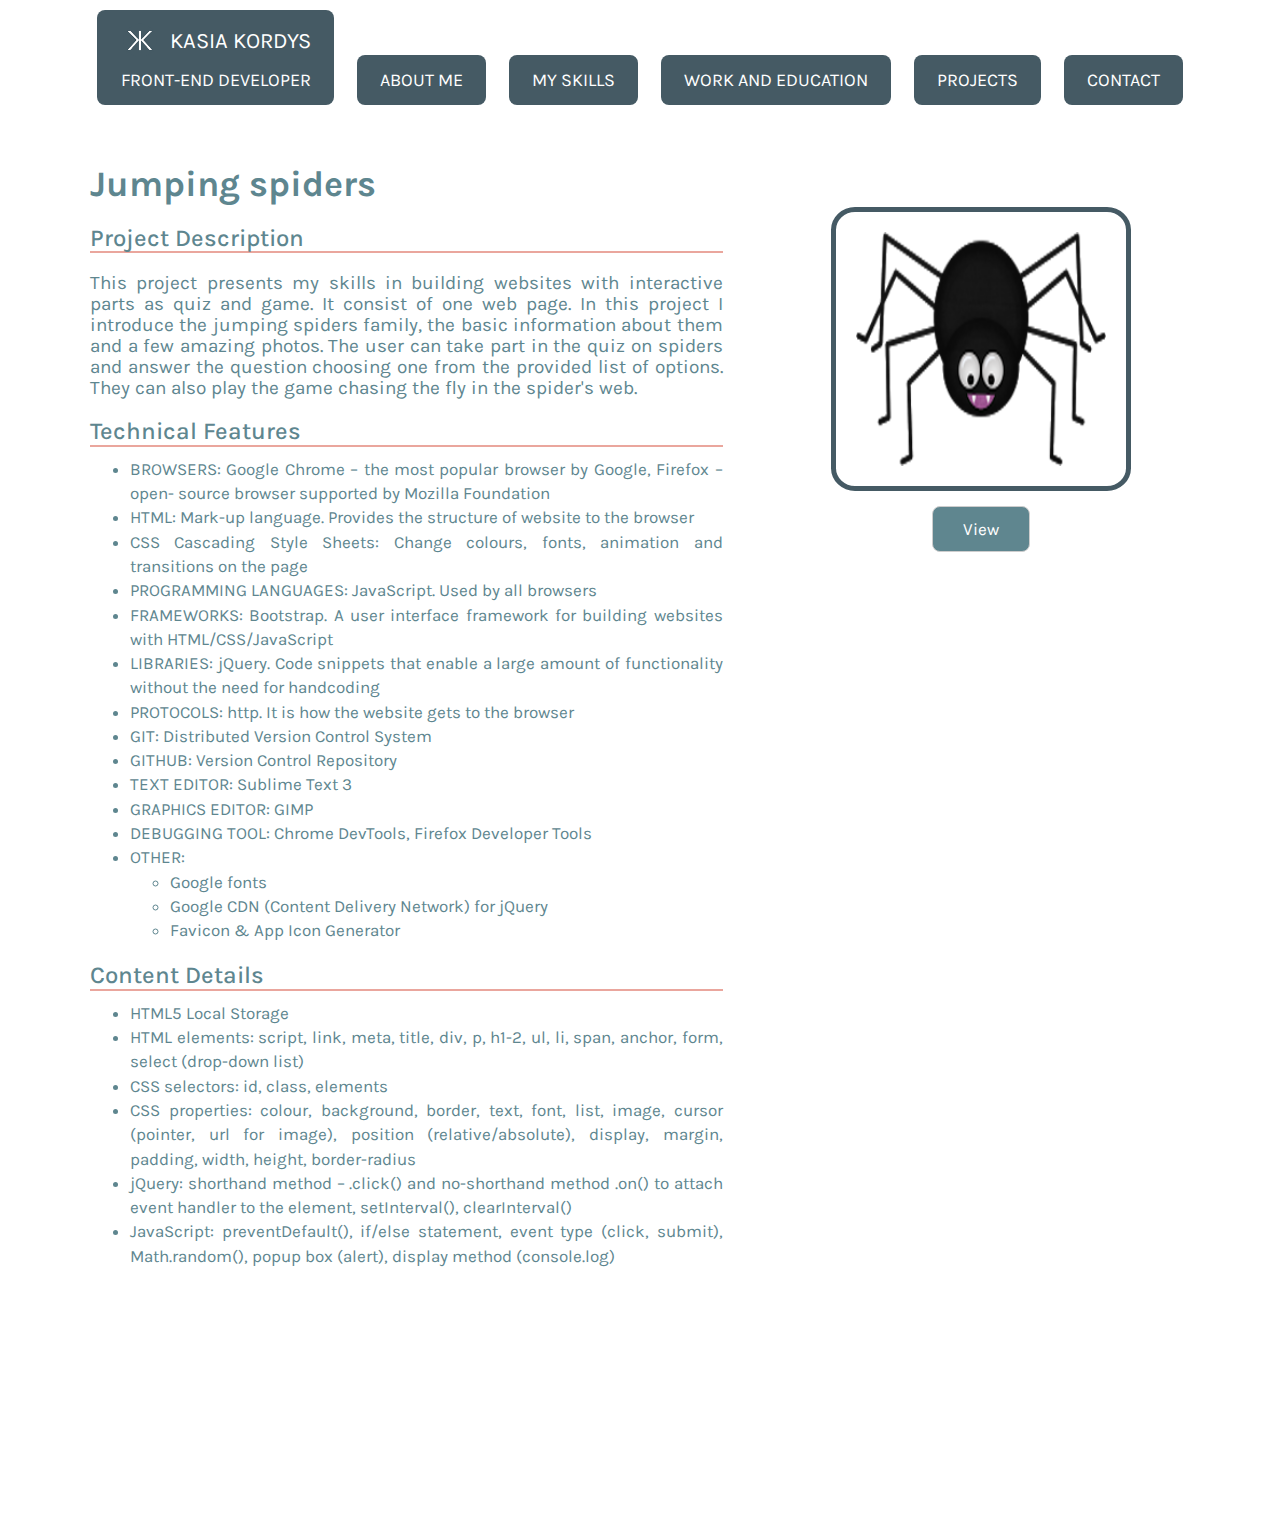
==== commit c87affde: "Correct spelling in projects text" ====
--- a/projects/project1.html
+++ b/projects/project1.html
@@ -48,7 +48,7 @@
 									<li>HTML: Mark-up language. Provides the structure of website to the browser</li>
 									<li>CSS Cascading Style Sheets: Change colours, fonts, animation and transitions on the page</li>
 									<li>PROGRAMMING LANGUAGES: JavaScript. Used by all browsers</li>
-									<li>FRAMEWORKS: Bootstrap. A user interface framework for building websites with HTML/CSS/Javascipt</li>
+									<li>FRAMEWORKS: Bootstrap. A user interface framework for building websites with HTML/CSS/JavaScript</li>
 									<li>LIBRARIES: jQuery. Code snippets that enable a large amount of functionality without the need for handcoding</li>
 									<li>PROTOCOLS: http. It is how the website gets to the browser</li>
 									<li>GIT: Distributed Version Control System</li>
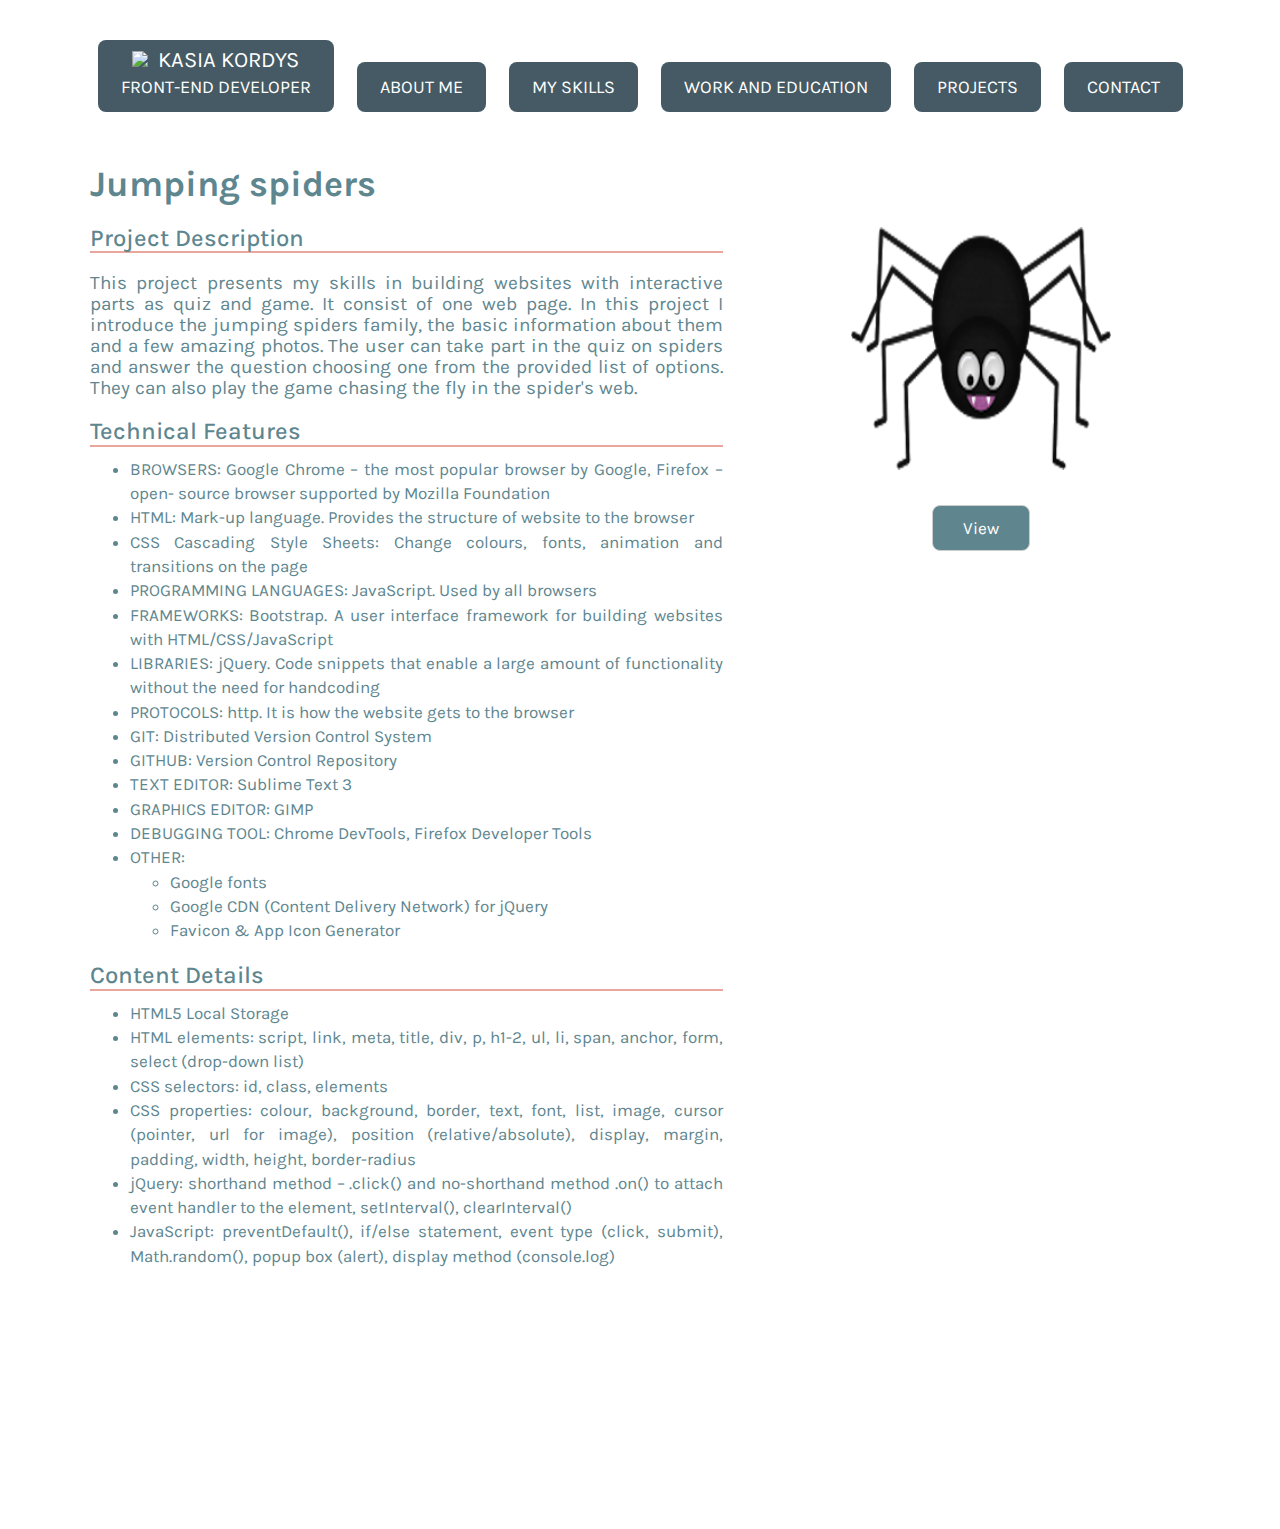
==== commit 56335007: "add inital changes to adastra portfolio" ====
--- a/projects/project1.html
+++ b/projects/project1.html
@@ -115,7 +115,7 @@
 
 		    // Parallax
 		        $('.intro-section').parallax({
-		        	imageSrc: 'img/bg-1.jpg',
+		        	imageSrc: 'img/adastrasites.png',
 		        	speed: 0.2
 		        });
 		        /*
--- a/css/style.css
+++ b/css/style.css
@@ -59,12 +59,9 @@
 }
 
 img {
-  max-width: 60%;
+  max-width: 100%;
   height: auto;
-  border: none;
-  border: solid 5px #455A64;
   margin-top: 7px;
-  border-radius: 8%;
 }
 
 .img-project {
@@ -117,7 +114,7 @@
   background-position: center center;
   background-repeat: no-repeat;
   background-size: cover;*/
-  padding: 235px 0;
+  padding: 100px 0;
   /*margin-bottom: 60px;*/
   /*background-attachment: fixed;*/
   /*background-size: 100% 100%;*/
@@ -246,7 +243,7 @@
   width: 60px;
   height: 1px;
   margin: 15px auto 30px;
-  border-bottom: 2px solid #eaa69d;
+  border-bottom: 1px solid #ca312d;
 }
 
 h2.project-title {
@@ -262,9 +259,9 @@
 /* Snowflake rotation */
 .snowflake {
   border: none;
-  border-radius: 50%;
   -webkit-transition: -webkit-transform .8s ease-in-out;
-  transition:         transform .8s ease-in-out;
+  transition: transform .8s ease-in-out;
+  max-height: 40px;
 }
 .feature-content:hover .snowflake {
   -webkit-transform: rotate(360deg);
@@ -437,7 +434,7 @@
 }
 .testimonial-content  p {
   padding: 10px 20px;
-  text-align: left;
+  text-align: center;
   color: #455A64;
 }
 .content-link, .submit-button {
@@ -557,13 +554,13 @@
   background-image: url("../img/linkedin-icon.png");
 }
 
-#section5 {
+/*#section5 {
   background-image:  url("../img/icon-email_invert.png"), url("../img/icon-email.png"), url("../img/icon-email.png"), url("../img/icon-email_invert.png"), url("../img/icon-email.png");
   background-repeat: no-repeat;
   background-position: 15% 75%, 85% 25%, 5% 15%, 40% 20%, 90% 80%;
   background-size: 110px, 160px, 80px, 50px, 40px;
 
-}
+}*/
 
 
 
@@ -685,6 +682,7 @@
 .navbar {
   background-color: #FFF!important;
   border-color: #FFF!important;
+  margin-top: 30px;
 }
 
 .navbar-nav>li {
@@ -773,7 +771,7 @@
 
   .navbar-inverse .navbar-nav > li > a {
     font-size: 15px;
-    padding: 8px;
+    margin: 0 15px;
   }
 
 }
